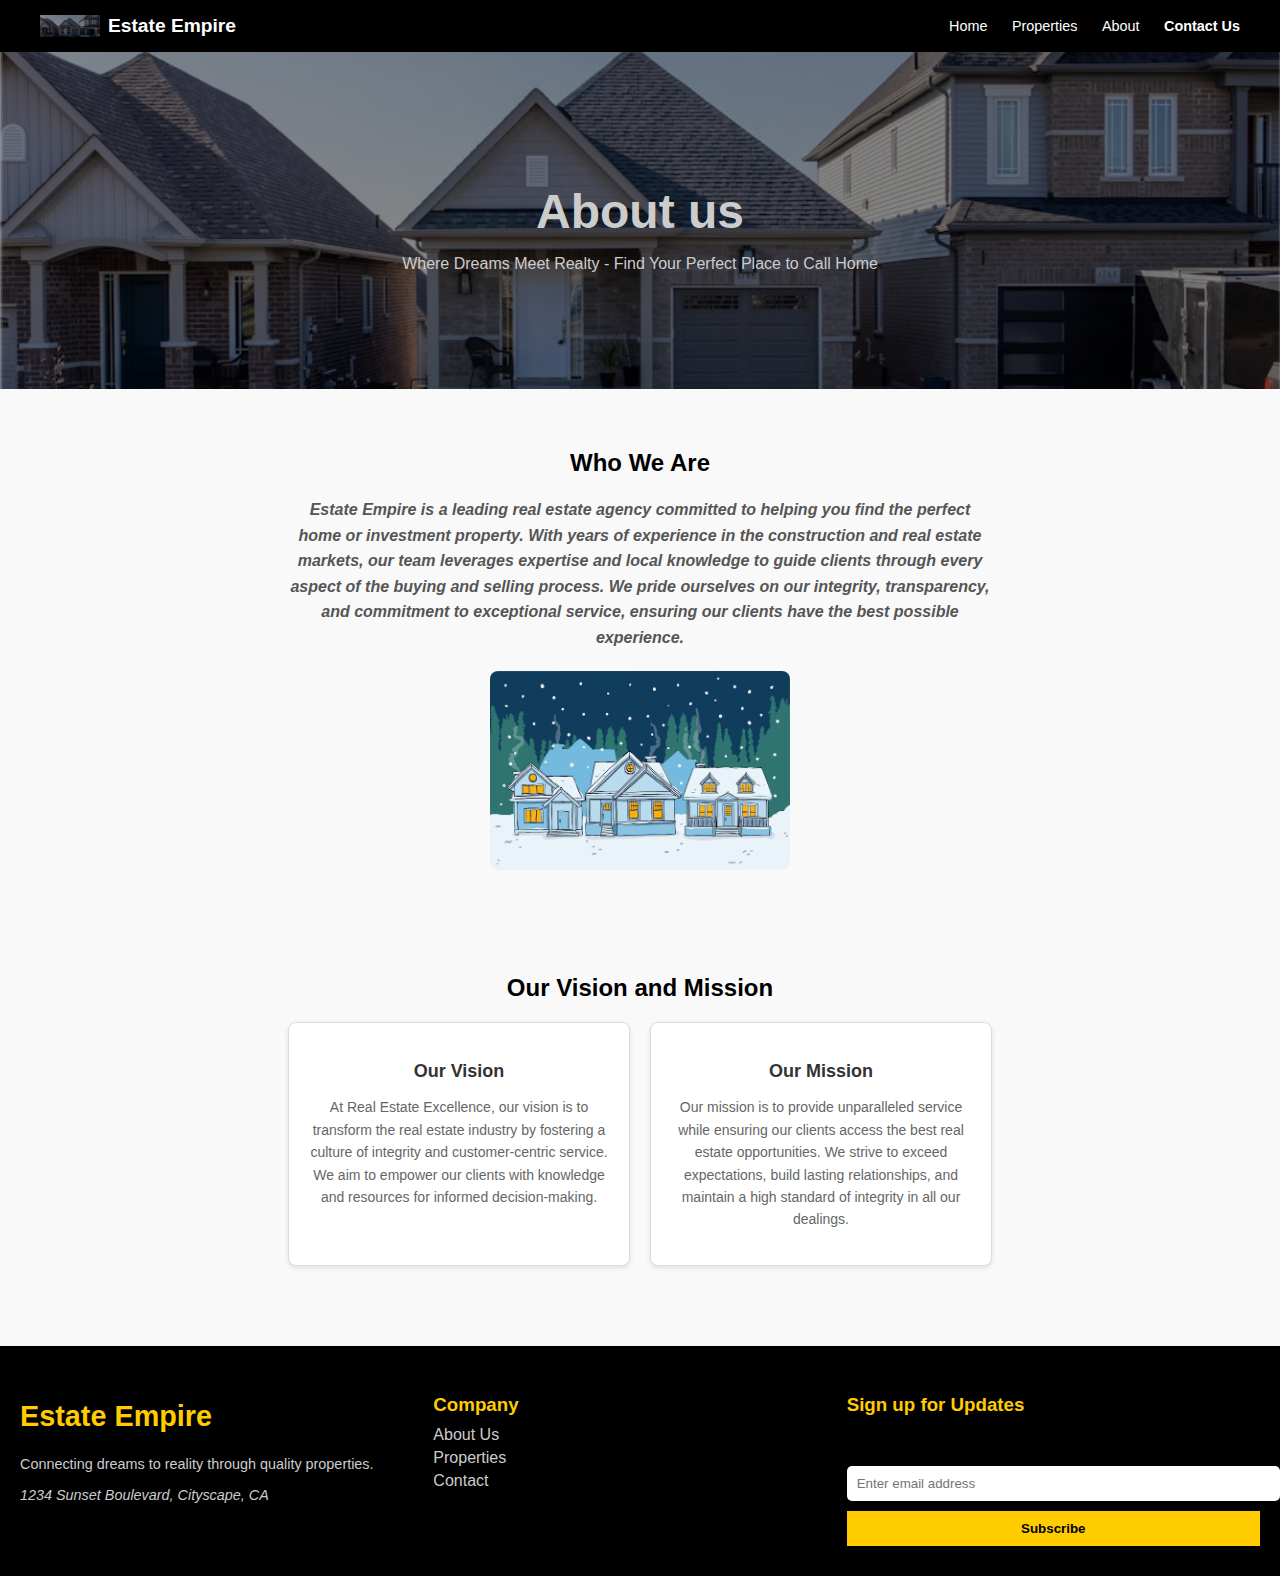
==== about.html @ 5ba8b9bf "webpage sfor real estate website" ====
<!DOCTYPE html>
<html lang="en">
<head>
    <meta charset="UTF-8">
    <meta name="viewport" content="width=device-width, initial-scale=1.0">
    <title>Document</title>
    <link rel="stylesheet" href="about.css">
</head>
<body>
    <!-- header section -->
     <header class="header">
        <div class="header-container">
            <div class="logo">
                <img src="12.png" alt="Estate Empire Logo" > 
                <span>Estate Empire</span>
            </div>
            <div class="upperlink">
                <nav class="nav-links">
                    <a href="index.html">Home</a>
                    <a href="property.html">Properties</a>
                    <a href="about.html">About</a>
                    <a href="contactus.html" class="highlighted">Contact Us</a>
                </nav>
            </div>
        </div>
     </header>

     <!-- Hero Section -->
    <section class="hero">
        <h1>About us</h1>
        <p>Where Dreams Meet Realty - Find Your Perfect Place to Call Home</p>
    </section>
    


    <!-- centre content -->
    <div class="about-us">
        <div class="who-we-are">
          <h2>Who We Are</h2>
          <p>
            <b><i>Estate Empire is a leading real estate agency committed to helping you find the perfect home or investment property. 
            With years of experience in the construction and real estate markets, our team leverages expertise and local knowledge to guide 
            clients through every aspect of the buying and selling process. We pride ourselves on our integrity, transparency, and 
            commitment to exceptional service, ensuring our clients have the best possible experience.</i></b>
          </p>
          <img src="203.avif" alt="Real Estate" class="who-we-are-img">
        </div>
      
        <div class="vision-mission">
          <h2>Our Vision and Mission</h2>
          <div class="cards">
            <div class="card">
              <h3>Our Vision</h3>
              <p>
                At Real Estate Excellence, our vision is to transform the real estate industry by fostering a culture of integrity and 
                customer-centric service. We aim to empower our clients with knowledge and resources for informed decision-making.
              </p>
            </div>
            <div class="card">
              <h3>Our Mission</h3>
              <p>
                Our mission is to provide unparalleled service while ensuring our clients access the best real estate opportunities. We 
                strive to exceed expectations, build lasting relationships, and maintain a high standard of integrity in all our dealings.
              </p>
            </div>
          </div>
        </div>
      </div>
      
      <!-- Footer Section -->
    <!-- Footer -->
    <!-- Footer -->
    <footer>
        <div class="footer-content">
            <div class="footer-logo"><h2>Estate Empire</h2></div>
            <p>Connecting dreams to reality through quality properties.</p>
            <address>1234 Sunset Boulevard, Cityscape, CA</address>
        </div>
        <div class="footer-links">
            <h3>Company</h3>
            <a href="#">About Us</a>
            <a href="#">Properties</a>
            <a href="#">Contact</a>
        </div>
        <div class="footer-subscribe">
            <h3>Sign up for Updates</h3>
            <p>Get the latest news and updates right to your inbox.</p>
            <input type="email" placeholder="Enter email address">
            <button>Subscribe</button>
        </div>
    </footer>

    
</body>
</html>
---- about.css ----
/* Reset */
* body{
    margin: 0;
    padding: 0;
    box-sizing: border-box;
}

body {
    font-family: Arial, sans-serif;
    background-color: #f9f9f9;
}

/* Header Styling */
.header {
    background-color: #000;
    padding: 15px 20px;
}

.header-container {
    display: flex;
    justify-content: space-between;
    align-items: center;
    max-width: 1200px;
    margin: auto;
}

.logo {
    display: flex;
    align-items: center;
}

.logo img {
    width: 60px;
    margin-right: 8px;
}

.logo span {
    color: #fff;
    font-size: 1.2em;
    font-weight: bold;
}

.nav-links a {
    color: #fff;
    margin-left: 20px;
    font-size: 0.9em;
    text-decoration: none;
    transition: color 0.3s;
}

.nav-links a:hover {
    color: #f1c40f;
}

.highlighted {
    color: #f1c40f;
    font-weight: bold;
}

/* Hero Section */
.hero {
    text-align: center;
    padding: 100px 20px;
    background: url('12.png') center/cover no-repeat;
}
.hero h1 {
    font-size: 3em;
    color: #ccc;
    margin-bottom: 10px;
}
.hero p {
    color: #ccc;
}

/* centre content */

body {
    font-family: Arial, sans-serif;
    margin: 0;
    padding: 0;
    box-sizing: border-box;
  }
  
  .about-us {
    padding: 40px;
    text-align: center;
  }
  
  .who-we-are {
    margin-bottom: 40px;
  }
  
  .who-we-are h2 {
    font-size: 24px;
    font-weight: bold;
    margin-bottom: 20px;
  }
  
  .who-we-are p {
    font-size: 16px;
    line-height: 1.6;
    color: #555;
    margin: 0 auto;
    max-width: 700px;
  }
  
  .who-we-are-img {
    margin-top: 20px;
    height: 60px;
    max-width: 300px;
    height: auto;
    border-radius: 8px;
    
  }
  
  .vision-mission {
    background-color: #f9f9f9;
    padding: 40px 20px;
  }
  
  .vision-mission h2 {
    font-size: 24px;
    margin-bottom: 20px;
  }
  
  .cards {
    display: flex;
    justify-content: center;
    gap: 20px;
    flex-wrap: wrap;
  }
  
  .card {
    background-color: white;
    border: 1px solid #ddd;
    border-radius: 8px;
    padding: 20px;
    width: 300px;
    box-shadow: 0 2px 5px rgba(0, 0, 0, 0.1);
  }

  .cards :hover {
    background-color: lightcyan;
    border: 1px solid #b85959;
  }
  
  .card h3 {
    font-size: 18px;
    margin-bottom: 10px;
    color: #333;
  }
  
  .card p {
    font-size: 14px;
    color: #666;
    line-height: 1.6;
  }

  
  /* Footer */
footer {
    display: flex;
    justify-content: space-around;
    padding: 30px 20px;
    background-color: #000;
    text-align: left;
}
.footer-content, .footer-links, .footer-subscribe {
    flex: 1;
}
.footer-content .footer-logo {
    font-size: 1.5em;
    margin-bottom: 10px;
}

.footer-logo h2 {
    color: #ffcc00;
    font-size: 1.2em;
    font-weight: bold;
}

.footer-content p, .footer-content address {
    font-size: 0.9em;
    color: #ccc;
}
.footer-links h3, .footer-subscribe h3 {
    margin-bottom: 10px;
    color: #ffcc00;
}
.footer-links a {
    display: block;
    color: #ccc;
    text-decoration: none;
    margin-bottom: 5px;
}
.footer-subscribe input[type="email"] {
    padding: 10px;
    width: 100%;
    margin-bottom: 10px;
    border: none;
    border-radius: 5px;
}
.footer-subscribe button {
    width: 100%;
    padding: 10px;
    background-color: #ffcc00;
    color: #000;
    border: none;
    font-weight: bold;
}
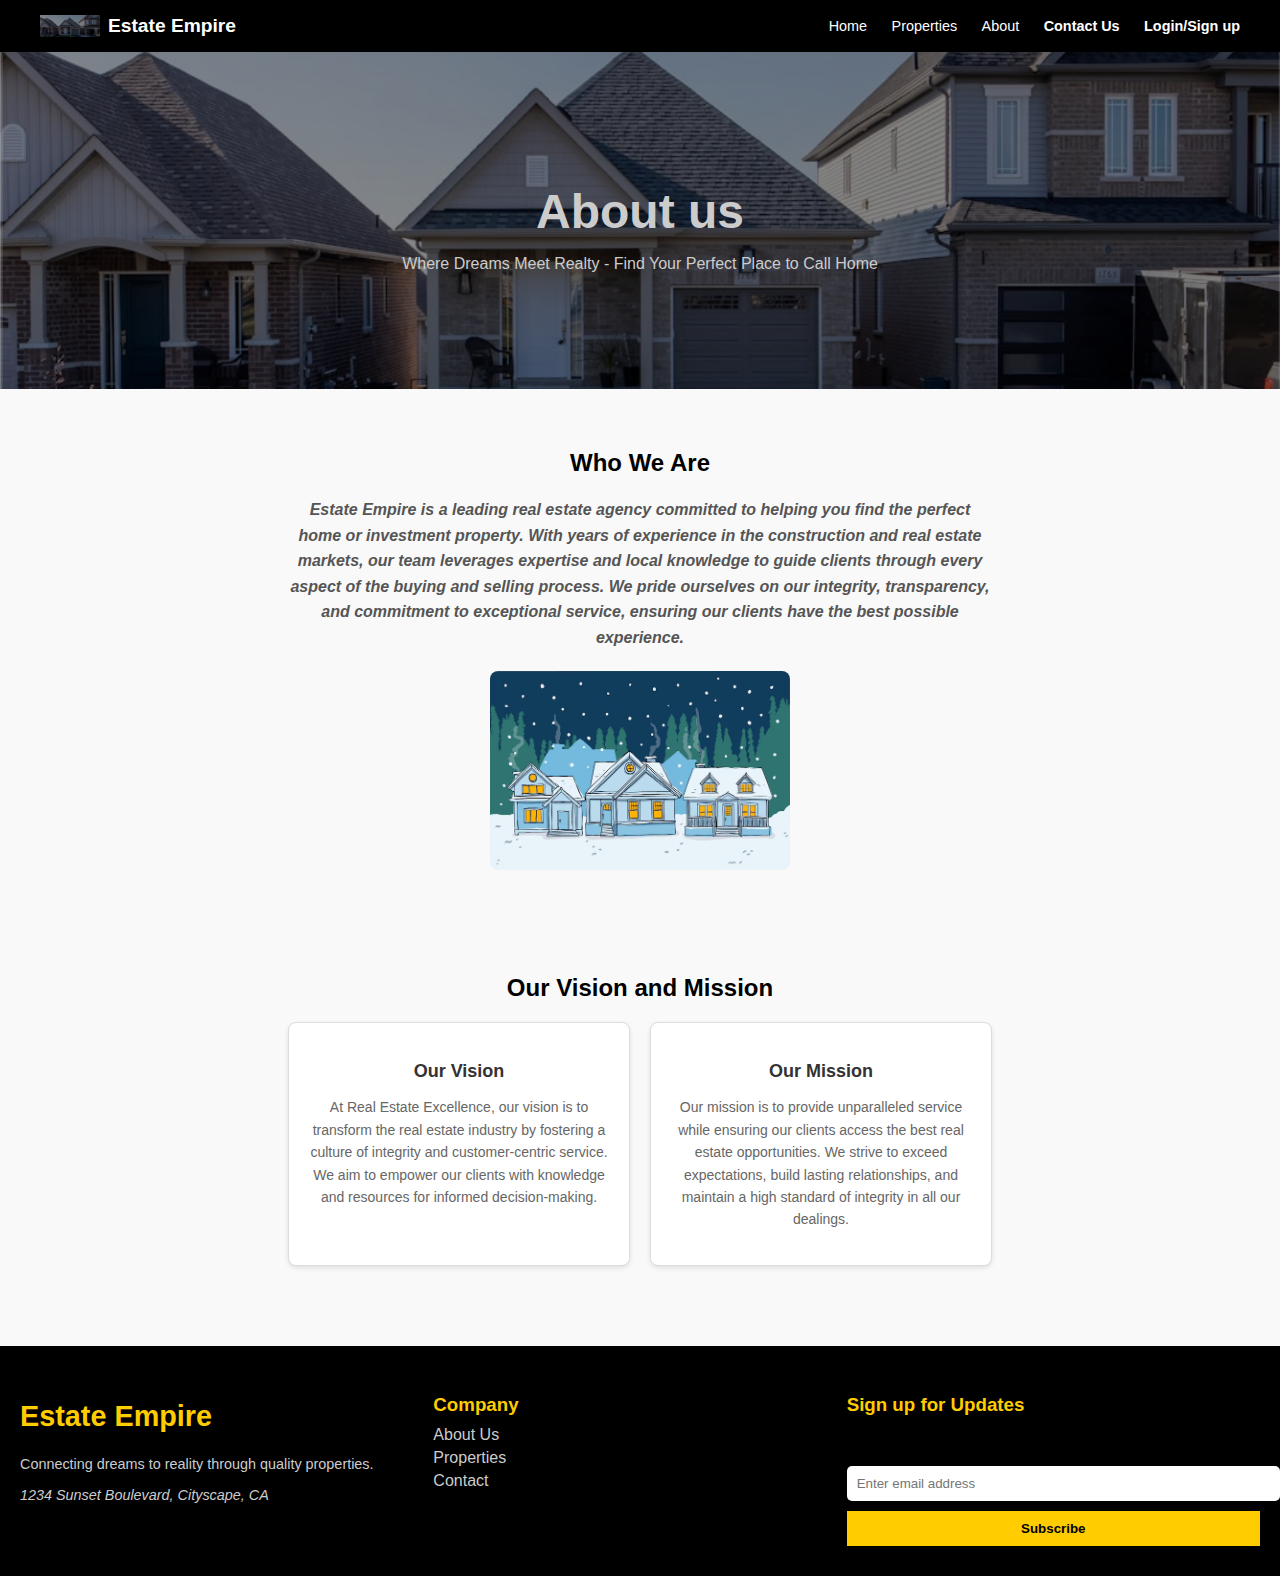
==== commit 273aa64b: "add login page" ====
--- a/about.html
+++ b/about.html
@@ -20,6 +20,7 @@
                     <a href="property.html">Properties</a>
                     <a href="about.html">About</a>
                     <a href="contactus.html" class="highlighted">Contact Us</a>
+                    <a href="login.html"><b>Login/Sign up</b></a>
                 </nav>
             </div>
         </div>
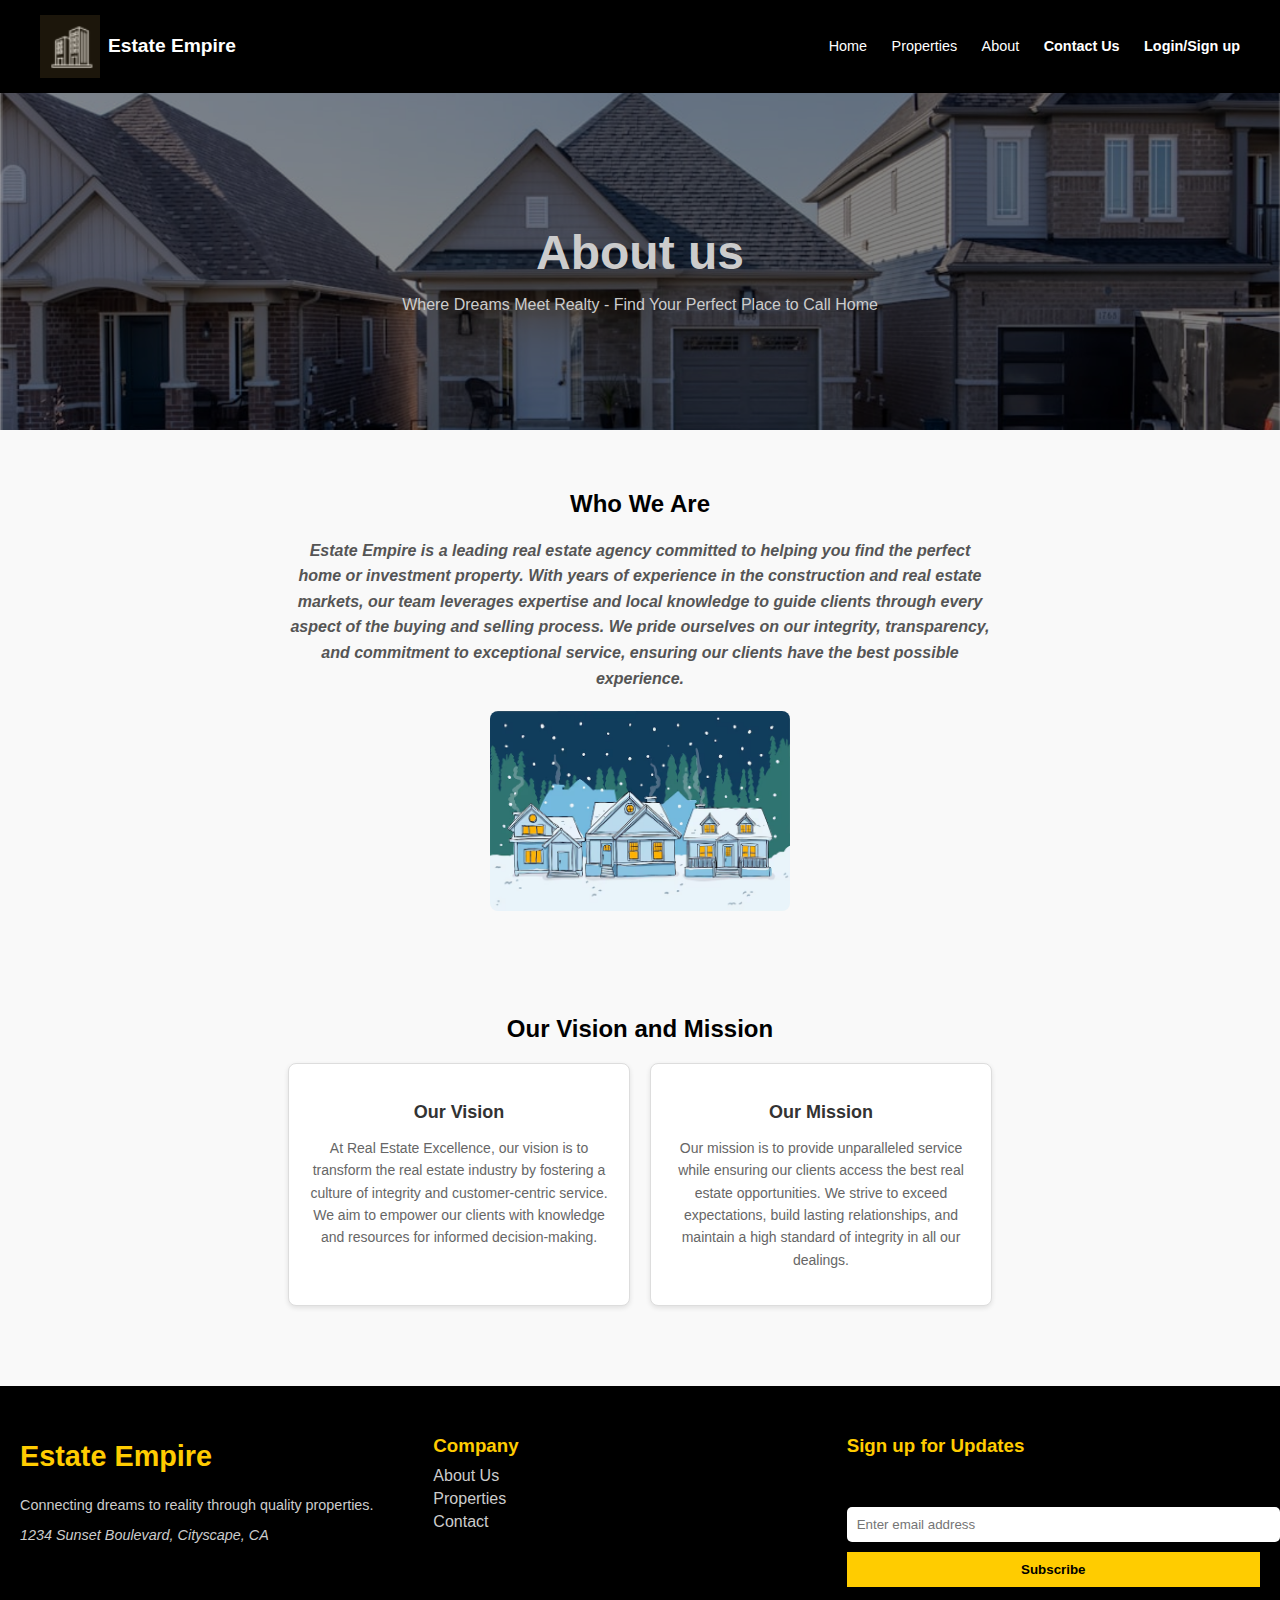
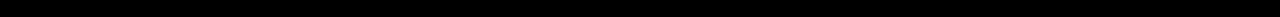
==== commit 061b5cfa: "add some changes to login page" ====
--- a/about.html
+++ b/about.html
@@ -11,7 +11,7 @@
      <header class="header">
         <div class="header-container">
             <div class="logo">
-                <img src="12.png" alt="Estate Empire Logo" > 
+                <img src="456.png" alt="Estate Empire Logo" > 
                 <span>Estate Empire</span>
             </div>
             <div class="upperlink">
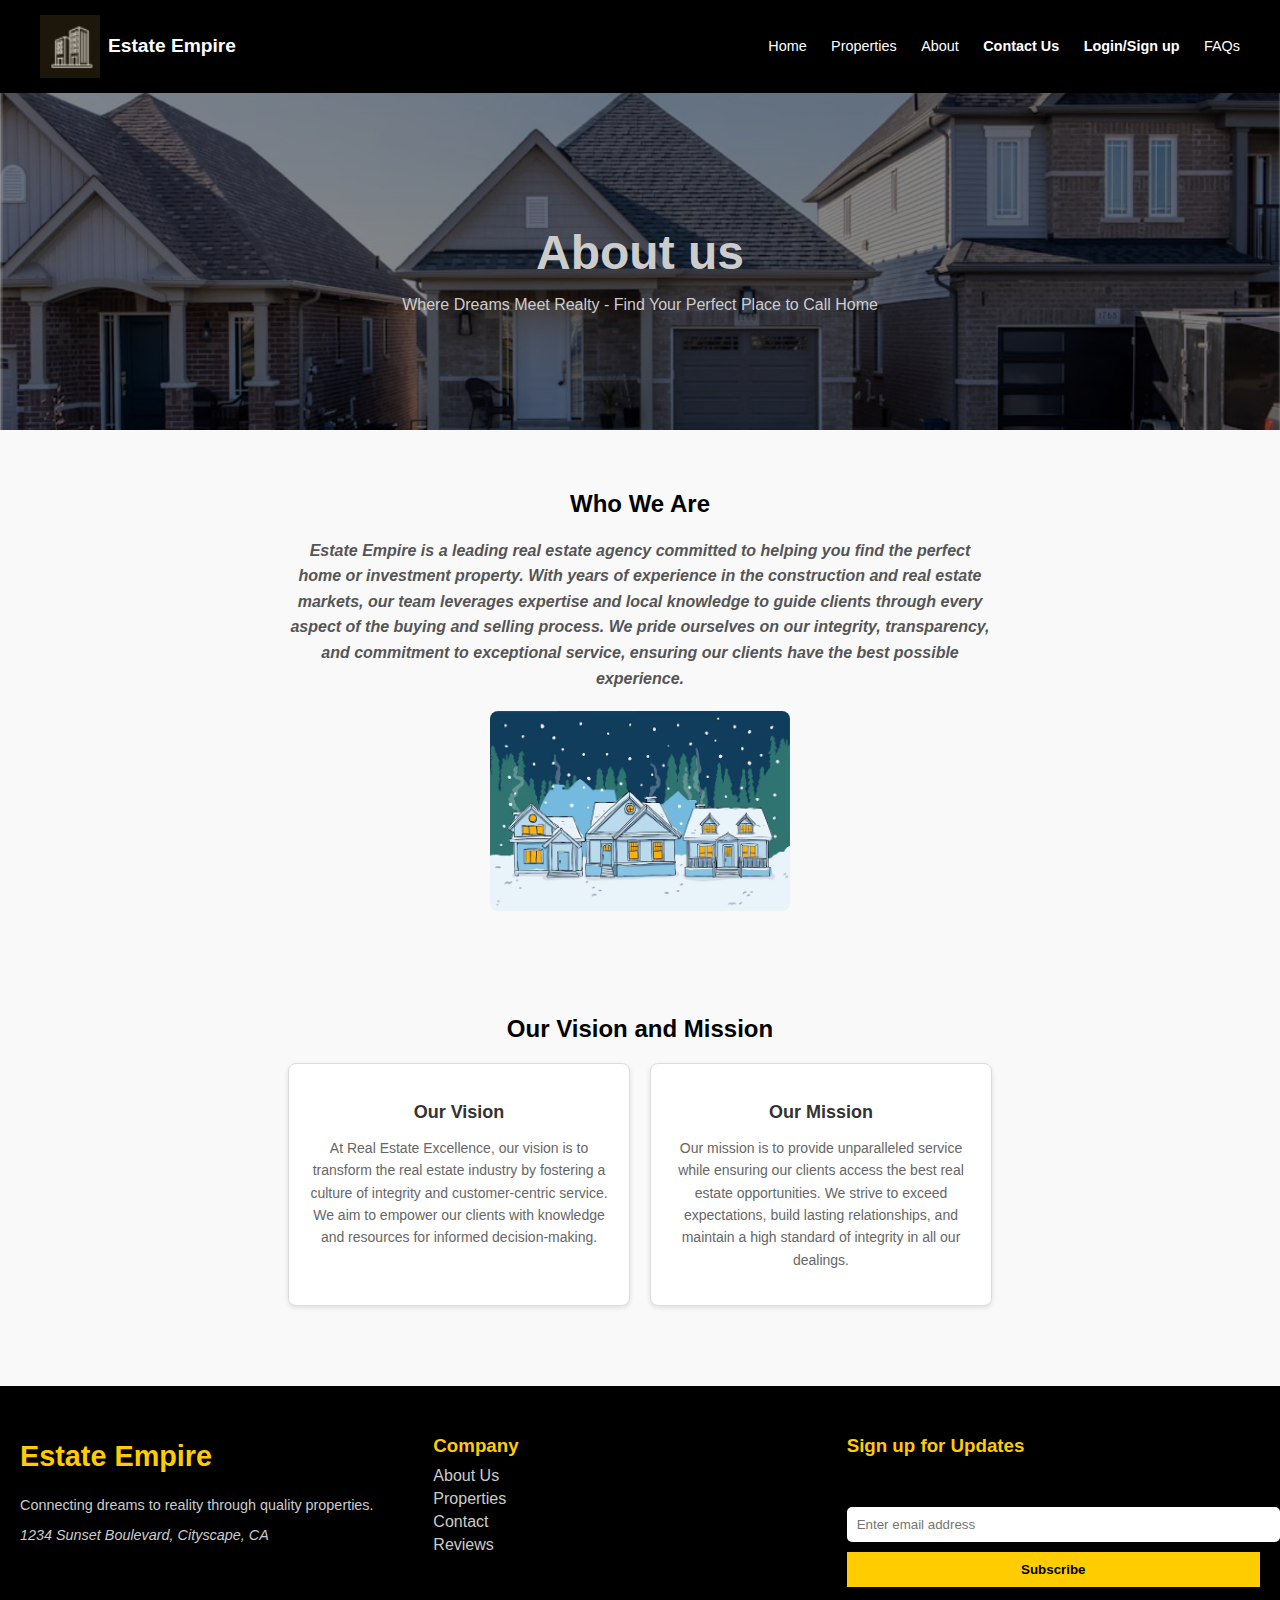
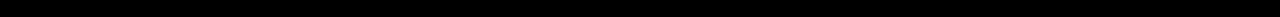
==== commit 118083e2: "add new pages" ====
--- a/about.html
+++ b/about.html
@@ -21,6 +21,7 @@
                     <a href="about.html">About</a>
                     <a href="contactus.html" class="highlighted">Contact Us</a>
                     <a href="login.html"><b>Login/Sign up</b></a>
+                    <a href="faq.html">FAQs</a>
                 </nav>
             </div>
         </div>
@@ -82,6 +83,7 @@
             <a href="#">About Us</a>
             <a href="#">Properties</a>
             <a href="#">Contact</a>
+            <a href="reviews.html">Reviews</a>
         </div>
         <div class="footer-subscribe">
             <h3>Sign up for Updates</h3>
